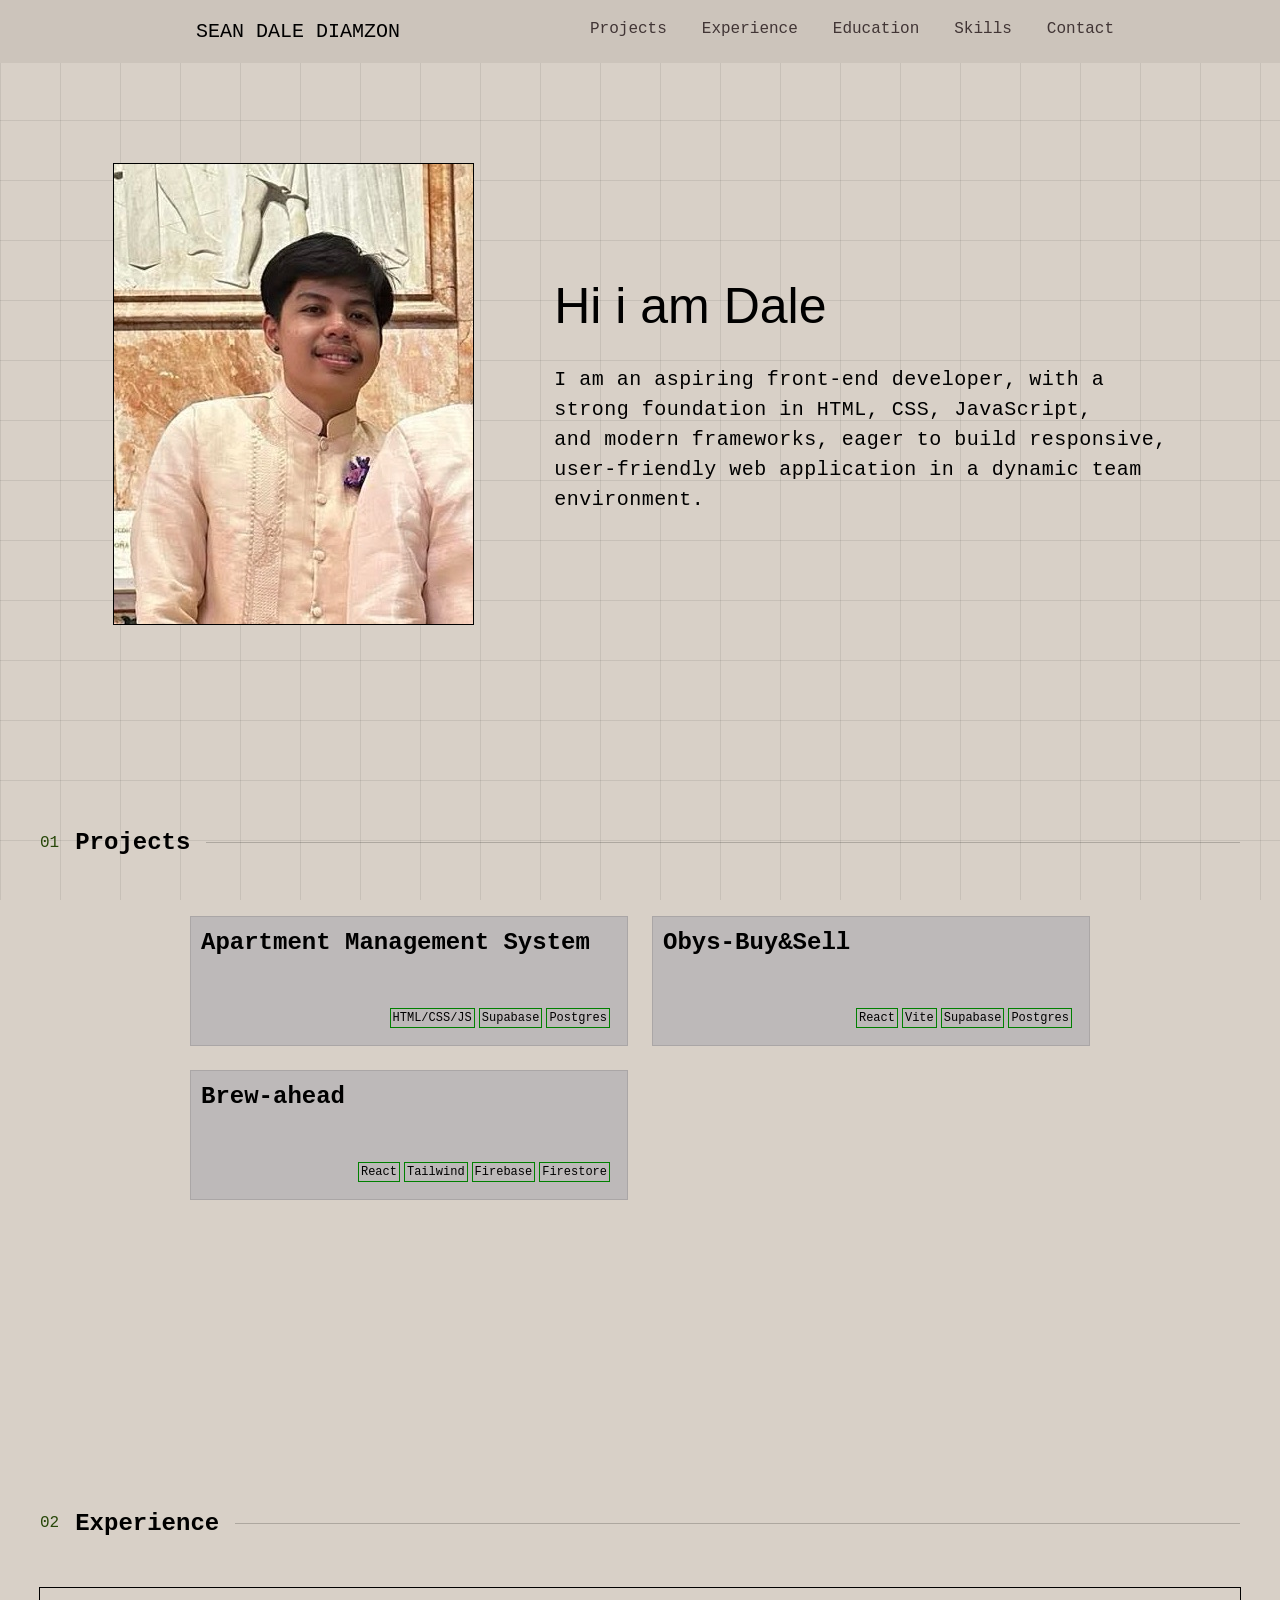
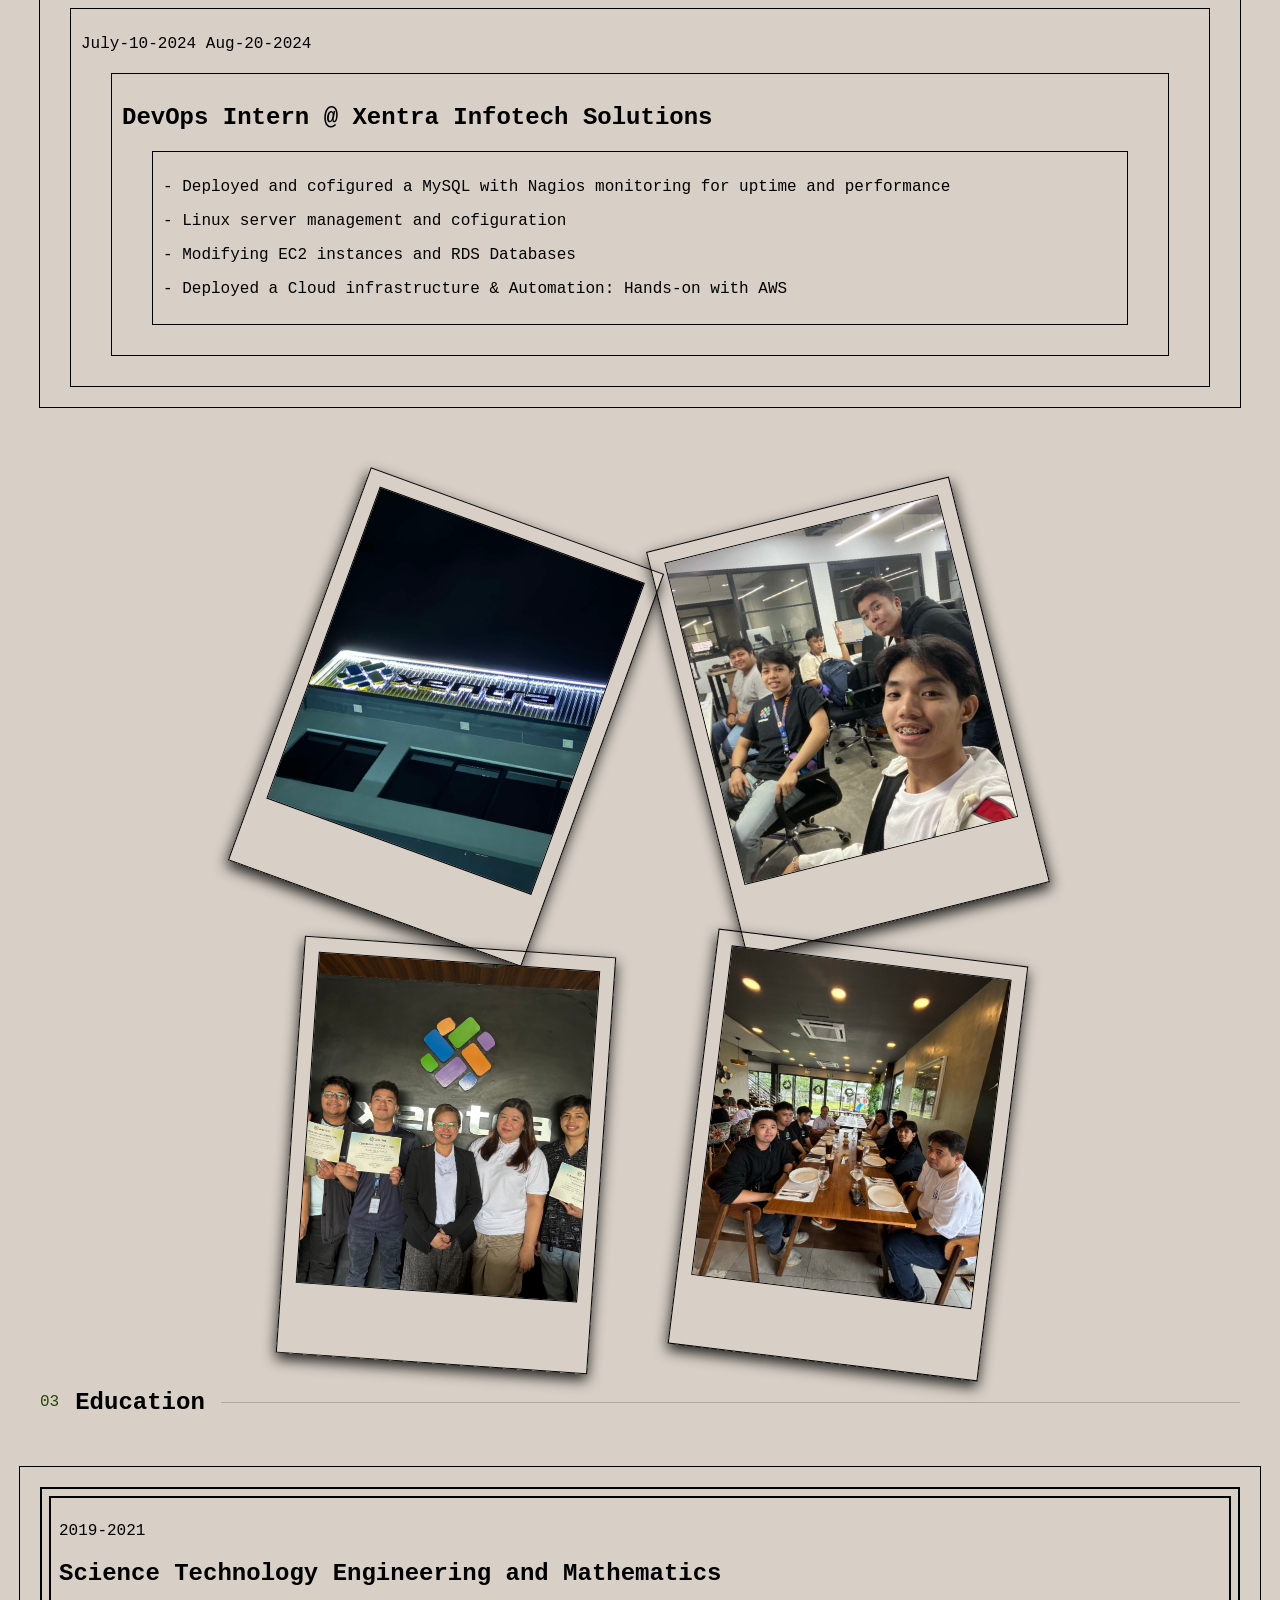
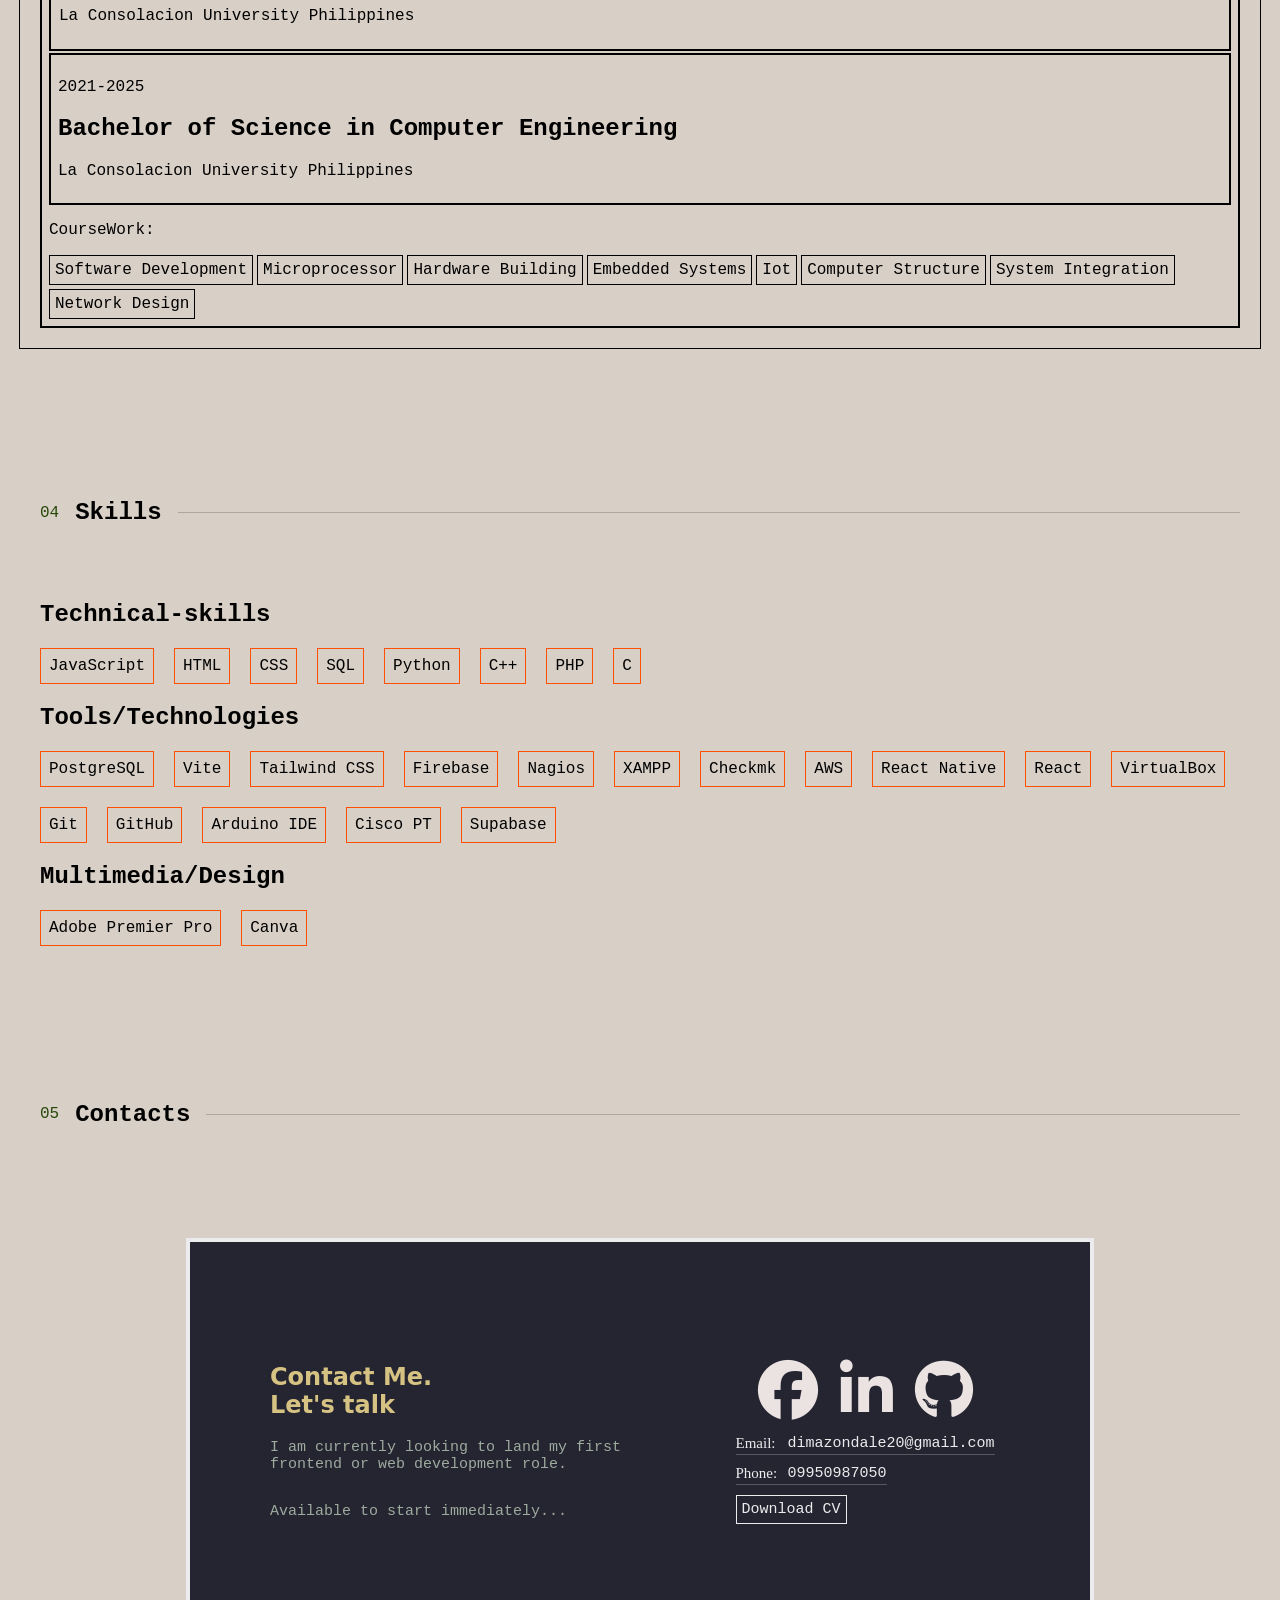
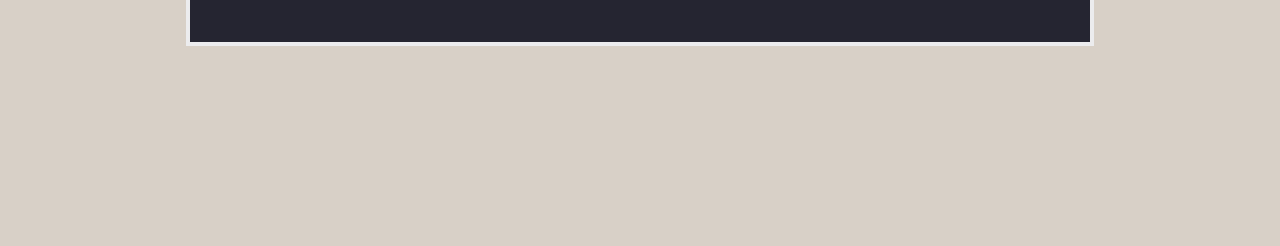
==== index.html @ c347a61f "my portfolio" ====
<!doctype html>
<html lang="en">
  <head>
    <meta charset="UTF-8" />
    <meta name="viewport" content="width=device-width, initial-scale=1.0" />
    <link rel="stylesheet" href="style.css" />
    <link
      rel="stylesheet"
      href="https://cdnjs.cloudflare.com/ajax/libs/font-awesome/6.5.2/css/all.min.css"
    />
    <link rel="preconnect" href="https://fonts.googleapis.com" />
    <link rel="preconnect" href="https://fonts.gstatic.com" crossorigin />
    <link
      href="https://fonts.googleapis.com/css2?family=Poppins:wght@700&display=swap"
      rel="stylesheet"
    />

    <title>My Portfolio website september 10</title>
  </head>
  <body>
    <div class="nav">
      <div class="name">
        <span>SEAN DALE DIAMZON</span>
      </div>
      
      <button class="menu-toggle" aria-label="Open menu">
        <i class="fa-solid fa-bars"></i>
      </button>

      

      <nav class="nav-buttons">
        <a href="#projects">Projects</a>
        <a href="#experience">Experience</a>
        <a href="#education">Education</a>
        <a href="#skills">Skills</a>

        <a href="#contacts">Contact</a>
      </nav>
    </div>
    <div class="first-part" id="home">
      <div class="img-container">
        <img src="pics/9137c40b-a290-4545-95f8-0a2f68ebf6c4.jpg" alt="dale" />
      </div>
      <div class="introduction">
        <span class="dale">Hi i am Dale</span>
        <span class="intro">
          I am an aspiring front-end developer, with a <br />
          strong foundation in HTML, CSS, JavaScript,<br />
          and modern frameworks, eager to build responsive,<br />
          user-friendly web application in a dynamic team
          <br />environment.</span
        >
      </div>
    </div>

    <!-- PROJECTS    -->

    <div class="section-heading">
      <span class="section-number">01</span>
      <h2 class="section-h2">Projects</h2>
      <span class="section-line"></span>
    </div>

    <div class="projects-container" id="projects">
      <div class="projects-content">
        <h2>Apartment Management System</h2>

        <p></p>

        <div class="tech-stack">
          <span>HTML/CSS/JS</span>
          <span>Supabase</span>
          <span>Postgres</span>
        </div>
      </div>

      <div class="projects-content">
        <h2>Obys-Buy&Sell</h2>

        <p></p>

        <div class="tech-stack">
          <span>React</span>
          <span>Vite</span>
          <span>Supabase</span>
          <span>Postgres</span>
        </div>
      </div>

      <!------------------------ PROJECTS ----------------------->

      <div class="projects-content">
        <h2>Brew-ahead</h2>

        <p></p>

        <div class="tech-stack">
          <span>React</span>
<span>Tailwind</span>
          <span>Firebase</span>
          <span>Firestore</span>
        </div>
      </div>

      </div>
    </div>
    <!------------------------ EXPERIENCE ----------------------->
    <div class="section-heading">
      <span class="section-number">02</span>
      <h2 class="section-h2">Experience</h2>
      <span class="section-line"></span>
    </div>
    <div class="experience-container">
      <div class="experience-description-container">
        <div class="experience-description">
          <p>July-10-2024 Aug-20-2024</p>
          <div class="experience-description2">
            <h2>DevOps Intern @ Xentra Infotech Solutions</h2>
            <div class="experience-description3">
              <p id="experience">
                - Deployed and cofigured a MySQL with Nagios monitoring for
                uptime and performance
              </p>
              <p>- Linux server management and cofiguration</p>
              <p>- Modifying EC2 instances and RDS Databases</p>
              <p>
                - Deployed a Cloud infrastructure & Automation: Hands-on with
                AWS
              </p>
            </div>
          </div>
        </div>
      </div>

      <div class="experience-images">
        <div class="single-image-container">
          <img
            src="pics/450007402_282020991641609_864418048086981695_n.jpg"
            alt=""
          />
          <p></p>
        </div>
        <div class="single-image-container">
          <img
            src="pics/450831287_2495205914009822_3581706536558574670_n.jpg"
            alt=""
          />
        </div>
        <div class="single-image-container">
          <img src="pics/ImportedPhoto.746434592.231776 (1).jpeg" alt="" />
        </div>
        <div class="single-image-container">
          <img src="pics/OCPhoto.748337205.834785.jpeg" alt="" />
        </div>
      </div>
    </div>
    <!------------------------ EDUCATION ----------------------->
    <div class="section-heading">
      <span class="section-number">03</span>
      <h2 class="section-h2">Education</h2>
      <span class="section-line"></span>
    </div>
    <div class="education-container" id="education">
      <div class="education-contents">
        <div class="education-heading">
          <div class="shs-container">
            <p>2019-2021</p>
            <h2>Science Technology Engineering and Mathematics</h2>
            <p>La Consolacion University Philippines</p>
          </div>
          <div class="education-heading">
            <p>2021-2025</p>
            <h2>Bachelor of Science in Computer Engineering</h2>
            <p>La Consolacion University Philippines</p>
          </div>
          <p>CourseWork:</p>
          <div class="education-block-container">
            <span class="education-block">Software Development</span>
            <span class="education-block">Microprocessor</span>
            <span class="education-block">Hardware Building</span>
            <span class="education-block">Embedded Systems</span>
            <span class="education-block">Iot</span>
            <span class="education-block">Computer Structure</span>
            <span class="education-block">System Integration</span>
            <span class="education-block">Network Design</span>
          </div>
        </div>
      </div>
    </div>

    <!------------------------ SKILLS ----------------------->
    <div class="section-heading">
      <span class="section-number">04</span>
      <h2 class="section-h2">Skills</h2>
      <span class="section-line"></span>
    </div>
    <div class="skills-container" id="skills">
      <div class="technical-skills">
        <h2>Technical-skills</h2>
        <div class="technical-container">
          <span class="skills-block">JavaScript</span>
          <span class="skills-block">HTML</span>
          <span class="skills-block">CSS</span>
          <span class="skills-block">SQL</span>
          <span class="skills-block">Python</span>
          <span class="skills-block">C++</span>
          <span class="skills-block">PHP</span>
          <span class="skills-block">C</span>
        </div>
      </div>
      <div class="Tools/Technologies">
        <h2>Tools/Technologies</h2>
        <div class="tools-container">
          <span class="skills-block">PostgreSQL</span>
          <span class="skills-block">Vite</span>
          <span class="skills-block">Tailwind CSS</span>
          <span class="skills-block">Firebase</span>
          <span class="skills-block">Nagios</span>
          <span class="skills-block">XAMPP</span>
          <span class="skills-block">Checkmk</span>
          <span class="skills-block">AWS</span>
          <span class="skills-block">React Native</span>
          <span class="skills-block">React</span>
          <span class="skills-block">VirtualBox</span>
          <span class="skills-block">Git</span>
          <span class="skills-block">GitHub</span>
          <span class="skills-block">Arduino IDE</span>
          <span class="skills-block">Cisco PT</span>
          <span class="skills-block">Supabase</span>
        </div>
      </div>
      <div class="Multimedia/Design">
        <h2>Multimedia/Design</h2>
        <div class="multimedia-container">
          <span class="skills-block">Adobe Premier Pro</span>
          <span class="skills-block">Canva</span>
        </div>
      </div>
    </div>

    <!------------------------ CONTACTS ----------------------->
    <div class="section-heading">
      <span class="section-number">05</span>
      <h2 class="section-h2">Contacts</h2>
      <span class="section-line"></span>
    </div>
    <div class="contact-container" id="contacts">
      <div class="contact-heading">
        <h2>
          Contact Me. <br />
          Let's talk
        </h2>
        <p>
          I am currently looking to land my first<br />
          frontend or web development role.
        </p>
        <p>Available to start immediately...</p>
      </div>

      <div class="contact-socials">
        <div class="icons">
          <a href="https://www.facebook.com/seandale20/">
            <i class="fa-brands fa-facebook"> </i
          ></a>
          <a href="https://www.linkedin.com/in/sean-dale-diamzon-990a6a379"
            ><i class="fa-brands fa-linkedin-in"></i
          ></a>
          <a href="https://github.com/sean-dale20"
            ><i class="fa-brands fa-github"></i
          ></a>
        </div>
        <div class="info">
          <p><span class="label">Email:</span> dimazondale20@gmail.com</p>
          <p><span class="label">Phone:</span> 09950987050</p>

          <a href="" download class="cv-link">Download CV</a>
        </div>
      </div>
    </div>
  </body>
  <script src="index.js"></script>
</html>
---- style.css ----
body{
    margin: 0;
    background-color: rgb(216, 208, 199);
    background-attachment: fixed;

    background-image: 
    repeating-linear-gradient(
    to right, 
    rgba(0,0,0,0.08) 0px, 
    rgba(0,0,0, 0.08) 1px,
    transparent 1px,
    transparent 60px
    ),
     
    repeating-linear-gradient(
    to bottom, 
    rgba(0,0,0,0.08) 0px, 
    rgba(0,0,0, 0.08) 1px,
    transparent 1px,
    transparent 60px
    )
}

.section-heading{
    display: flex;
    align-items: center;
    max-width: 1200px;
    gap: 16px;
    margin: 25px auto;
    margin-bottom: 50px;
}
.section-number{
    font-family: 'Courier New', Courier, monospace;
    color: #264708;
}
.section-h2{
    font-size: 24px;
    font-weight: 700;
    margin: 0;
    font-family:'Courier New', Courier, monospace;
    
}
.section-line{
    flex-grow: 2;
    height: 1px;
    background-color: rgba(0, 0, 0, 0.2);
}

/*-----------------------------Nav and name------------------------*/
.nav{
    display: flex;

    justify-content: center;
  
    
    background-color:rgb(204, 196, 187);
    padding: 20px 40px;
   
    gap: 10px;
   font-family: 'Courier New', Courier, monospace;
  
    
}
.name{
    
    display: flex;
   margin: 0 30px;
  flex-wrap: nowrap;
  white-space: nowrap;
    
    font-weight: 500;
    font-size: 20px;
   
    font-family:'Gill Sans', 'Gill Sans MT', Calibri, 'Trebuchet MS', sans-serif 'Franklin Gothic Medium', 'Arial Narrow', Arial, sans-serif;
    
    
}
.name span{
    
    font-weight: 500;
    
}

.nav-buttons {
    display: flex;
   
    gap: 35px;
    color: rgb(104, 67, 67);
    margin-left: 150px;
    cursor: pointer;
  
   
    
}
.nav-buttons a{
    display: flex;
   text-decoration: none;
   color: #413535;
    cursor: pointer;
  
   
    
}

    
.nav-buttons a:hover{
   color: #ffffff;
    
}











/*-----------------------------first part------------------------*/

.introduction{
    font-family: 'Gill Sans', 'Gill Sans MT', Calibri, 'Trebuchet MS', sans-serif;
}
.first-part{
    display: flex;
    align-items: center;
    justify-content: center;
    margin-top: 100px;
    margin-bottom: 200px;
  
   
    
}


.img-container img{
    border: solid 1px black;
   
     object-fit: cover;
     margin-left: 0px;
   
    
    
}
.img-container img:hover{
    transform: scale(1.02);
     transition: 0.5s ease;
    
    
}
/*-introduction-*/
.introduction{
    margin-left:80px ;
    display: flex;
    flex-direction: column;
}

.introduction .dale{
    align-self: flex-start ;
    font-size: 50px;
    font-weight: 1;
    width: fit-content;
    font-family:'Trebuchet MS', 'Lucida Sans Unicode', 'Lucida Grande', 'Lucida Sans', Arial, sans-serif ;
     
}
.introduction .intro{
    font-size: 20px;
    margin-top: 30px ;
    font-family:monospace ;
    letter-spacing: 0.5px;
    font-weight: 500;
    

    line-height: 1.5;
    
}

/*-----------------------------PROJECTS------------------------*/
.experience-description-container{
    border: 1px solid;
    max-width: 1200px;
    margin: 20px auto;
    margin-bottom: 100px;
    font-family: 'Courier New', Courier, monospace;
}
.experience-description{
    border: 1px solid;
    padding: 10px;
    margin: 20px 30px;

}
.experience-description2{
     border: 1px solid;
    padding: 10px;
    margin: 20px 30px;

}
.experience-description3{
     border: 1px solid;
    padding: 10px;
    margin: 20px 30px;

}




.experience-images{
    display: grid;
    grid-template-columns: repeat(2, 400px);
    max-width: 700px;
    margin: 20px auto;
    column-gap: 2px;
    row-gap: 20px;
    
}

.experience-images img{

    height: 330px;
    width: 280px;
    object-fit: cover;
    display: block;
    

    
    border: 1px solid black;
}
.single-image-container{
    display: flex;
    align-items: center;
   
    justify-content: center;

    box-shadow: 0 6px 14px rgba(0,0,0, .85);
    width: fit-content;
    padding: 14px 14px  70px 14px;
    border: 1px solid black;
    

}
.single-image-container:nth-child(1){
    transform: rotate(20deg);
    transition: 0.5s ease;
}
.single-image-container:nth-child(2){
    transform: rotate(-14deg);
    transition: 0.5s ease;
}
.single-image-container:nth-child(3){
    transform: rotate(4deg);
    transition: 0.5s ease;
}
.single-image-container:nth-child(4){
    transform: rotate(7deg);
    transition: 0.5s ease;
}

.single-image-container:hover{
    transform: rotate(0);
    transition: 0.5s ease;
}




























/*-----------------------------PROJECTS------------------------*/
.projects-container{
    display: grid;
    grid-template-columns: repeat(2, 1fr);
    padding: 10px;
    
   
    
     gap: 24px ;
     max-width: 900px;
      margin: 0px auto; 
      margin-bottom: 300px;
}
.projects-content{
    background-color: #ffffff;
    border: 1px solid rgba(0,0,0, 0.1);
    display: flex;

    flex-direction: column;
    transition: 0.5s ease;
     background-color: rgb(189, 185, 185);

     padding: 10px;
}
.projects-content:hover{
    transform: scale(1.02);
    border-color: black;
}

.projects-content h2{
    margin-top: 2px;
    font-family: 'Courier New', Courier, monospace;
}
.tech-stack{
    display: flex;
    align-self: flex-end;
    margin-right: 7px;
    margin-bottom: 7px;
     gap: 4px;

    
   
    
}
.tech-stack span{
    border: 1px solid green;
    padding: 2px;
    font-size: 12px;
    font-family: 'Courier New', Courier, monospace;
   
    
}
.tech-stack span:hover{
   background-color: orange;
}



/*-----------------------------EDUCATION------------------------*/




.education-container{
    display: flex;
    border: 1px solid black;

  
    align-items: center;
    max-width: 1200px;
    margin: 25px auto;
    padding: 20px;
    margin-bottom: 150px;
    
    
}
.education-heading{
    font-family: 'Courier New', Courier, monospace;
    border: 2px solid  black;
    padding: 7px;
}
.education-block-container{
    display: flex;
    flex-direction: row;
    gap: 4px;
    flex-wrap: wrap;
    
}
.education-block{
    display: flex;
    border: 1px solid;
    padding: 5px;
    flex-wrap: wrap;
  
    width: fit-content;
}
.education-contents{
    display: flex;
    flex-direction: column;
    gap: 14px;
}
.shs-container{
    border: 2px solid black;
    margin-bottom: 2px;
    padding: 8px;
}


/*-----------------------------Skills------------------------*/

.skills-container{
    display: flex;
    flex-direction: column;
    justify-content: center;
   max-width: 1200px;
    margin: 25px auto;
    padding: 5px;
    margin-bottom: 150px;
    
     
}
.skills-block{
    font-family: 'Courier New', Courier, monospace;
    border: 1px solid rgb(255, 81, 0);
    height: fit-content;
    width: fit-content;
    padding: 8px;
    font-weight: 500;
    transition: 0.3s ease;

   
   
}
.skills-block:hover{
   background-color: #665d5d ;
   cursor:default;
   transform: translatey(-5px);
}
.technical-container{
    display: flex;
    flex-direction: row;
    gap: 20px;
    

   

}
.tools-container{
     display: flex;
    flex-direction: row;
    flex-wrap: wrap;
    gap: 20px;


}
.multimedia-container{
    display: flex;
    flex-direction: row;
    gap: 20px;

}
.skills-container h2{
    font-family: 'Courier New', Courier, monospace;
    font-weight: 600;
    
   
}



/*-----------------------------Contact------------------------*/


.contact-container{
    position: relative;
    display: flex;
    
   align-items: center;
    border: solid 4px rgb(236, 236, 238); ;


    background-color: rgb(37, 37, 49);
    height: 400px;
    width: 900px;
    margin: 110px auto;
    margin-bottom: 200px;
    transition: 2.8 ease;
    
}
.contact-container:hover{
   border: solid 4px rgb(231, 130, 22);
   
}
.contact-heading{
   
    font-family: system-ui, -apple-system, BlinkMacSystemFont, 'Segoe UI', Roboto, Oxygen, Ubuntu, Cantarell, 'Open Sans', 'Helvetica Neue', sans-serif;
    display: flex;
    flex-direction: column;
    justify-content: center;

}
.contact-heading h2{
    font-family:system-ui, -apple-system, BlinkMacSystemFont, 'Segoe UI', Roboto, Oxygen, Ubuntu, Cantarell, 'Open Sans', 'Helvetica Neue', sans-serif;
   margin: 20px 20px 10px 80px ;
    color: #d6c383;
   

}
.contact-heading p{
    font-family: 'Courier New', Courier, monospace;
     margin: 10px 20px 20px 80px ;
     font-size: 15px;
     font-weight: 200;
      color: #9daa9e;

   

}

.contact-socials i{
    font-size: 60px;
    cursor: pointer;
    transition: transform 0.2s ease;
    color: #ebe2e2;
    
}
.contact-socials i:hover{
   color: #6d5c5c;
    cursor: pointer;
    transform: translateY(-10px)
    
}

.contact-socials a {
    color: inherit;
    text-decoration: none;
}
.info{
    display: flex;
    flex-direction: column;
    flex-basis: 100%;

    align-items: flex-start;
   gap: 10px;
   
    font-family:'Courier New', Courier, monospace;
    font-size: 15px;
    color: rgb(236, 236, 238);
    padding-left: 30px;

}
.icons{
    display: flex;
    justify-content: center;
    gap: 22px;
}
.contact-socials{
   display: flex;
   flex-wrap: wrap;
  justify-content: center;
  align-content: flex-start;
  align-items: flex-start;
  gap: 15px;

  max-width: 320px;
  margin-left: auto;
  margin-right: auto;
  
}
.info .label{
    display: inline-block;
    min-width: 45px;
    font-family: 'Times New Roman', Times, serif;
}
.info p{
    margin: 0;
    display: flex;
    gap: 7px;
    border-bottom: 1px solid rgba(236,236,238,0.25);
    padding-bottom: 2px;
}

.cv-link{
   color: wheat;
   text-decoration: underline;
   font-family: 'Courier New', Courier, monospace;
   border: 1px solid;
   padding: 5px;
}
.cv-link:hover{
    background-color: rgb(201, 172, 142);
    color: black;
}
.menu-toggle{
    display: none;
}

@media (max-width: 768px) { 

.nav{
    flex-direction: column;
    align-items: center;
    padding: 15px 10px;
}
.name{
    margin: 0 0 10px 0;
    font-size: 18px;
}
.nav-buttons{
    margin-left: 0;
    gap: 15px;
    flex-wrap: wrap;
    justify-content: center;
}

/*       */


.first-part{
    flex-direction: column;
    margin-top: 40px;
    margin-bottom: 100px;
    padding: 0 20px;
}

.img-container img{
    width: 100%;
    max-width: 280px;
}
.introduction{
    margin-left: 0;
    margin-top: 30px;
}
.introduction .intro{
    font-size: 16px;
}
.introduction .intro br{
    display: none;
}
.introduction .dale{
    font-size: 36px;
}
.section-heading{
    padding:  0 20px;
}
.projects-container{

    grid-template-columns: 2fr;
    max-width: 20%;
    padding: 0 20px;
    justify-content: center;
    margin-bottom: 100px;
}
/*---------------------EXPERIENCE---------------------*/
.experience-container{
    padding: 20px;
}
.experience-description-container{
    margin: 20px;
    margin-bottom: 60px;

}
.experience-description,
.experience-description2,
.experience-description3{
    margin: 10px 5px;
}
.experience-images{
  
    grid-template-columns: 1fr;
    justify-items: center;
    row-gap: 40px;
}

.experience-images img{
    width: 220px;
    height: 260px;
}


.education-container{
    padding: 40px;
    border: none;
}

.contact-socials{
    padding: 20px;
}
/*---------------------EXPERIENCE---------------------*/
.skills-container{
    padding: 0 20px;
    margin-bottom: 100px;
    max-width: 100%;
}
.skills-container h2{
    font-size: 20px;                
}
.technical-container,
.tools-container,
.multimedia-container{               
    flex-wrap: wrap;                
    gap: 10px;                      
}
.skills-block{
    padding: 6px;                   
    font-size: 14px;                 
}
/*---------------------EXPERIENCE---------------------*/
.contact-container{
    flex-direction: column;
    height: auto;
    width: auto;

    margin: 60px 20px;
    padding: 30px 20px;

}
.contact-heading h2,
.contact-heading p{
    margin: 10px 0;
}
.contact-heading p br{
    display: none;                   /* hide the <br> so the text wraps naturally */
}
.contact-socials{
    margin-top: 20px;                /* space between the text and the icons */
}
.contact-socials i{
    font-size: 40px;                 /* smaller icons (desktop is 60px) */
}

.info{
    padding-left: 0;                 /* remove the 30px left padding so the email has room */
}
.contact-heading{

}

.menu-toggle{
    display: block;
}
.nav{
    flex-direction: row;             /* name and button side by side on one line */
    flex-wrap: wrap;                 /* lets the links drop to their own line below */
    justify-content: space-between;  /* name on the left, button on the right */
    align-items: center;             /* line them up vertically */
    padding: 15px 20px;


    position: sticky;
    top: 0;
    z-index: 100;
}
.name{
    margin: 0;
    font-size: 18px;
}
.menu-toggle{
    display: block;
    background: none;
    border: none;
    font-size: 24px;
    color: #413535;  
    cursor: pointer;
}
.nav-buttons{
    display: none;                   /* links are hidden until the menu is opened */
    flex-basis: 100%;                /* take up a full line, so the links sit below the name */
    flex-direction: column;          /* one link per line */
    align-items: center;             /* center the links */
    gap: 15px;
    margin-left: 0;                  /* remove the desktop 150px push */
    padding-top: 15px;               /* space between the name row and the links */
}
.nav-buttons.open{
    display: flex;                   /* when the "open" class is added, the links show */
}
}
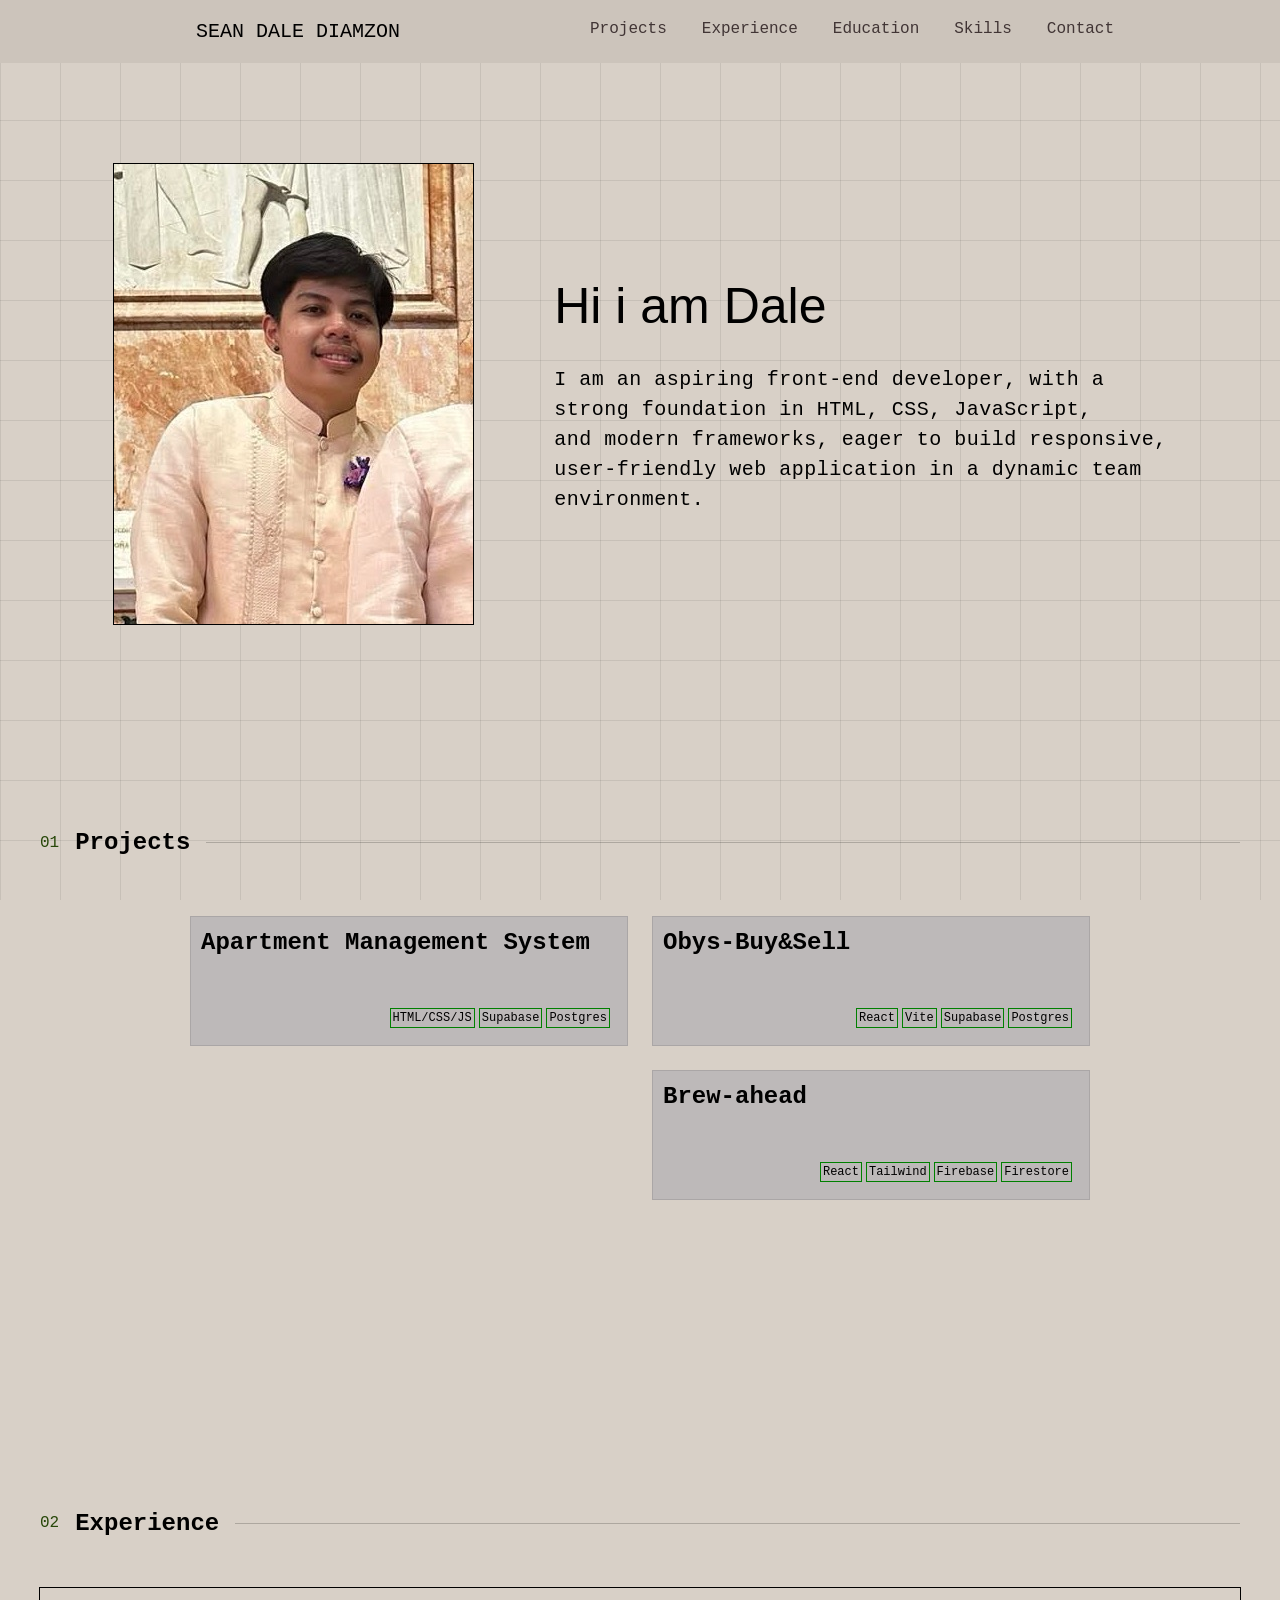
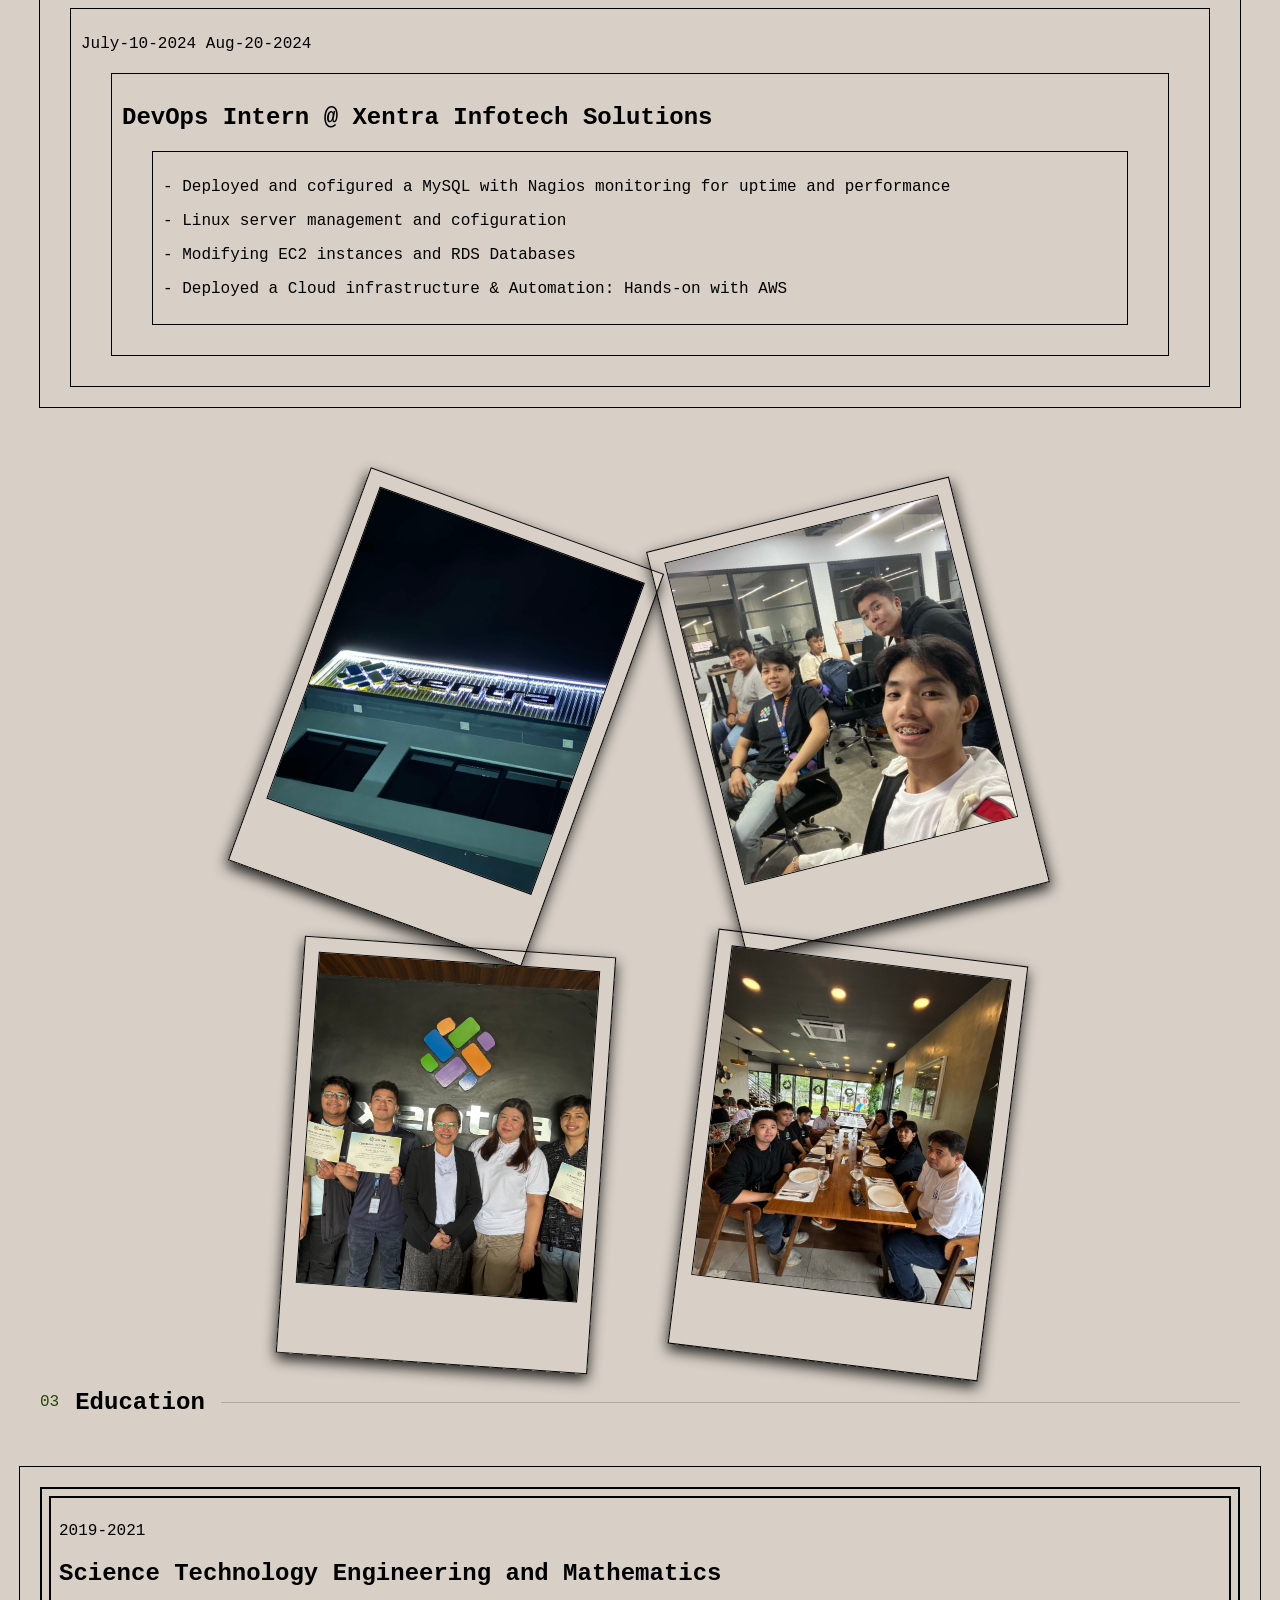
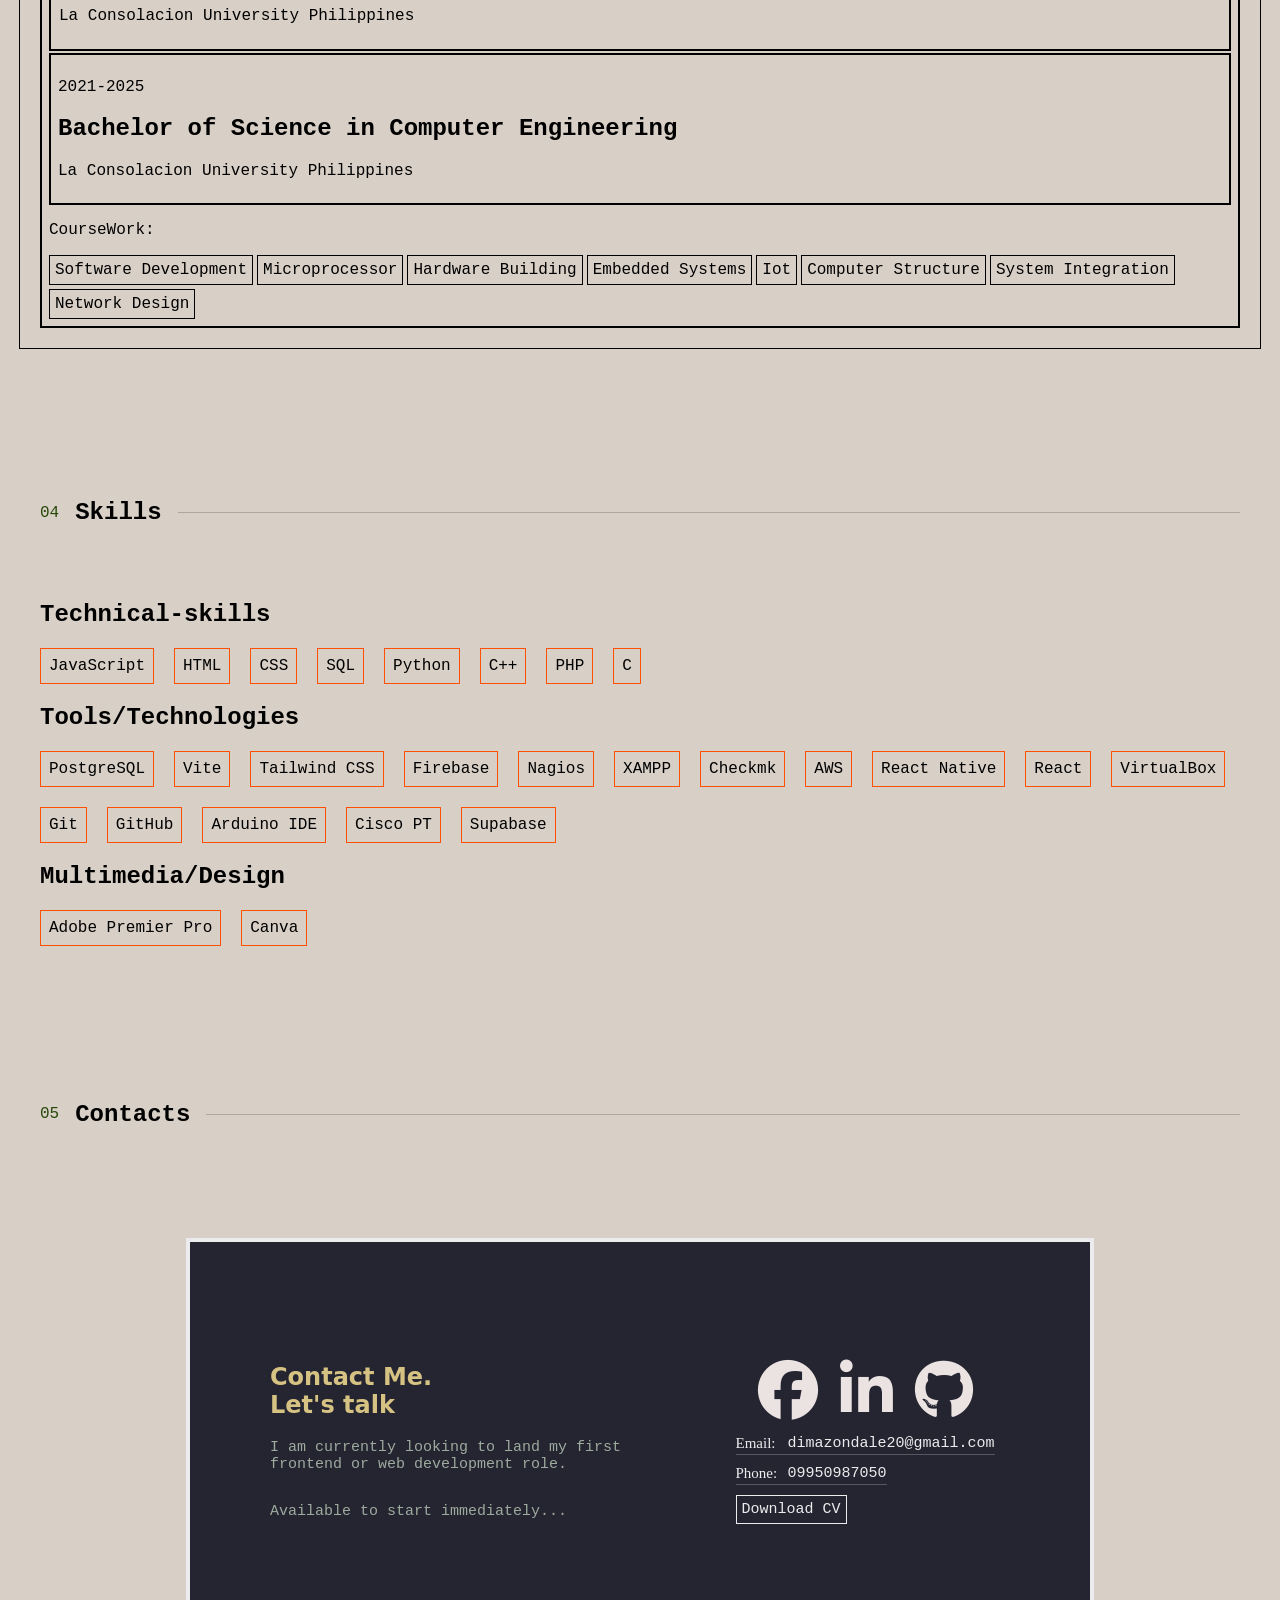
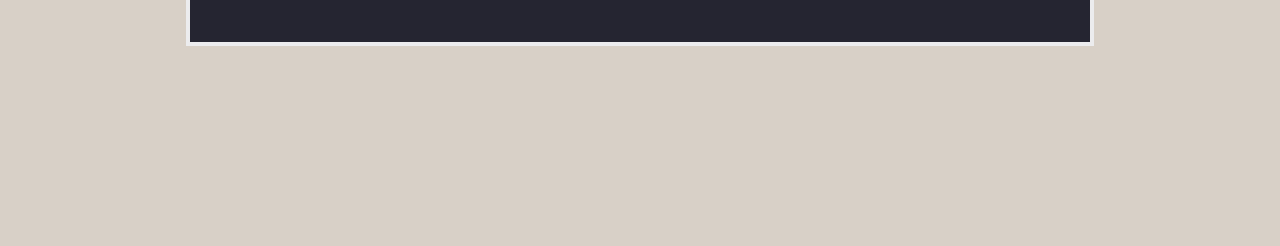
==== commit af2d45ad: "added brewer in the a links" ====
--- a/index.html
+++ b/index.html
@@ -62,7 +62,12 @@
       <span class="section-line"></span>
     </div>
 
+
+
     <div class="projects-container" id="projects">
+
+<!------------------------ PROJECTS ----------------------->
+<a href="https://dale-residences.vercel.app" target="_blank"rel="noopener noreferrer" class="project-link">
       <div class="projects-content">
         <h2>Apartment Management System</h2>
 
@@ -74,8 +79,13 @@
           <span>Postgres</span>
         </div>
       </div>
-
-      <div class="projects-content">
+</a>
+
+<!------------------------ PROJECTS ----------------------->
+  <a href="https://obys-dale.vercel.app" target="_blank"rel="noopener noreferrer" class="project-link">
+      <div class="projects-content"
+     
+      >
         <h2>Obys-Buy&Sell</h2>
 
         <p></p>
@@ -86,10 +96,11 @@
           <span>Supabase</span>
           <span>Postgres</span>
         </div>
-      </div>
-
+
+      </div>
+</a>
       <!------------------------ PROJECTS ----------------------->
-
+ <a href="brew-ahead.vercel.app" target="_blank"rel="noopener noreferrer" class="project-link"></a>
       <div class="projects-content">
         <h2>Brew-ahead</h2>
 
@@ -102,7 +113,7 @@
           <span>Firestore</span>
         </div>
       </div>
-
+</a>
       </div>
     </div>
     <!------------------------ EXPERIENCE ----------------------->
@@ -274,7 +285,7 @@
           <p><span class="label">Email:</span> dimazondale20@gmail.com</p>
           <p><span class="label">Phone:</span> 09950987050</p>
 
-          <a href="" download class="cv-link">Download CV</a>
+          <a href="Sean-Dale-Diamzon-CV.pdf" download class="cv-link">Download CV</a>
         </div>
       </div>
     </div>
--- a/style.css
+++ b/style.css
@@ -586,6 +586,12 @@
 .menu-toggle{
     display: none;
 }
+.project-link,
+.project-link:visited {         
+  text-decoration: none;        
+  color: inherit;                
+  display: block;               
+}
 
 @media (max-width: 768px) { 
 
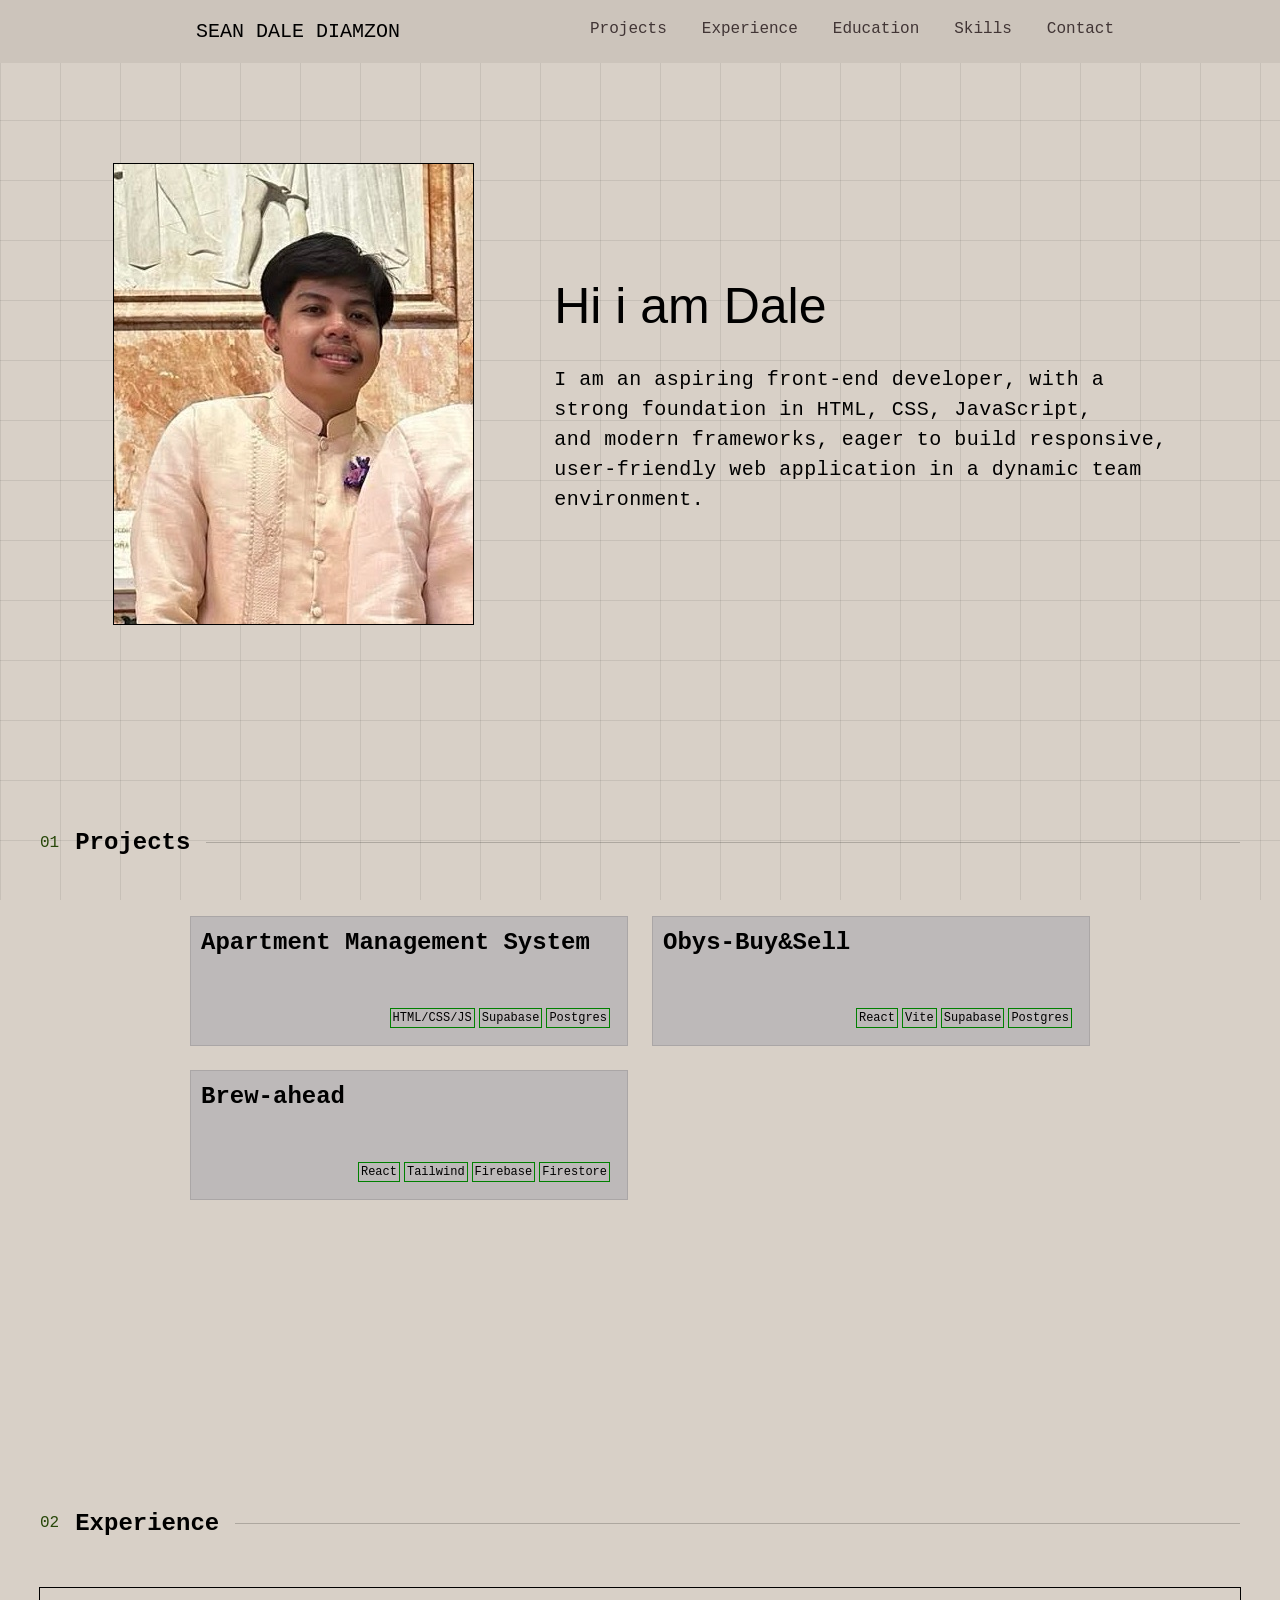
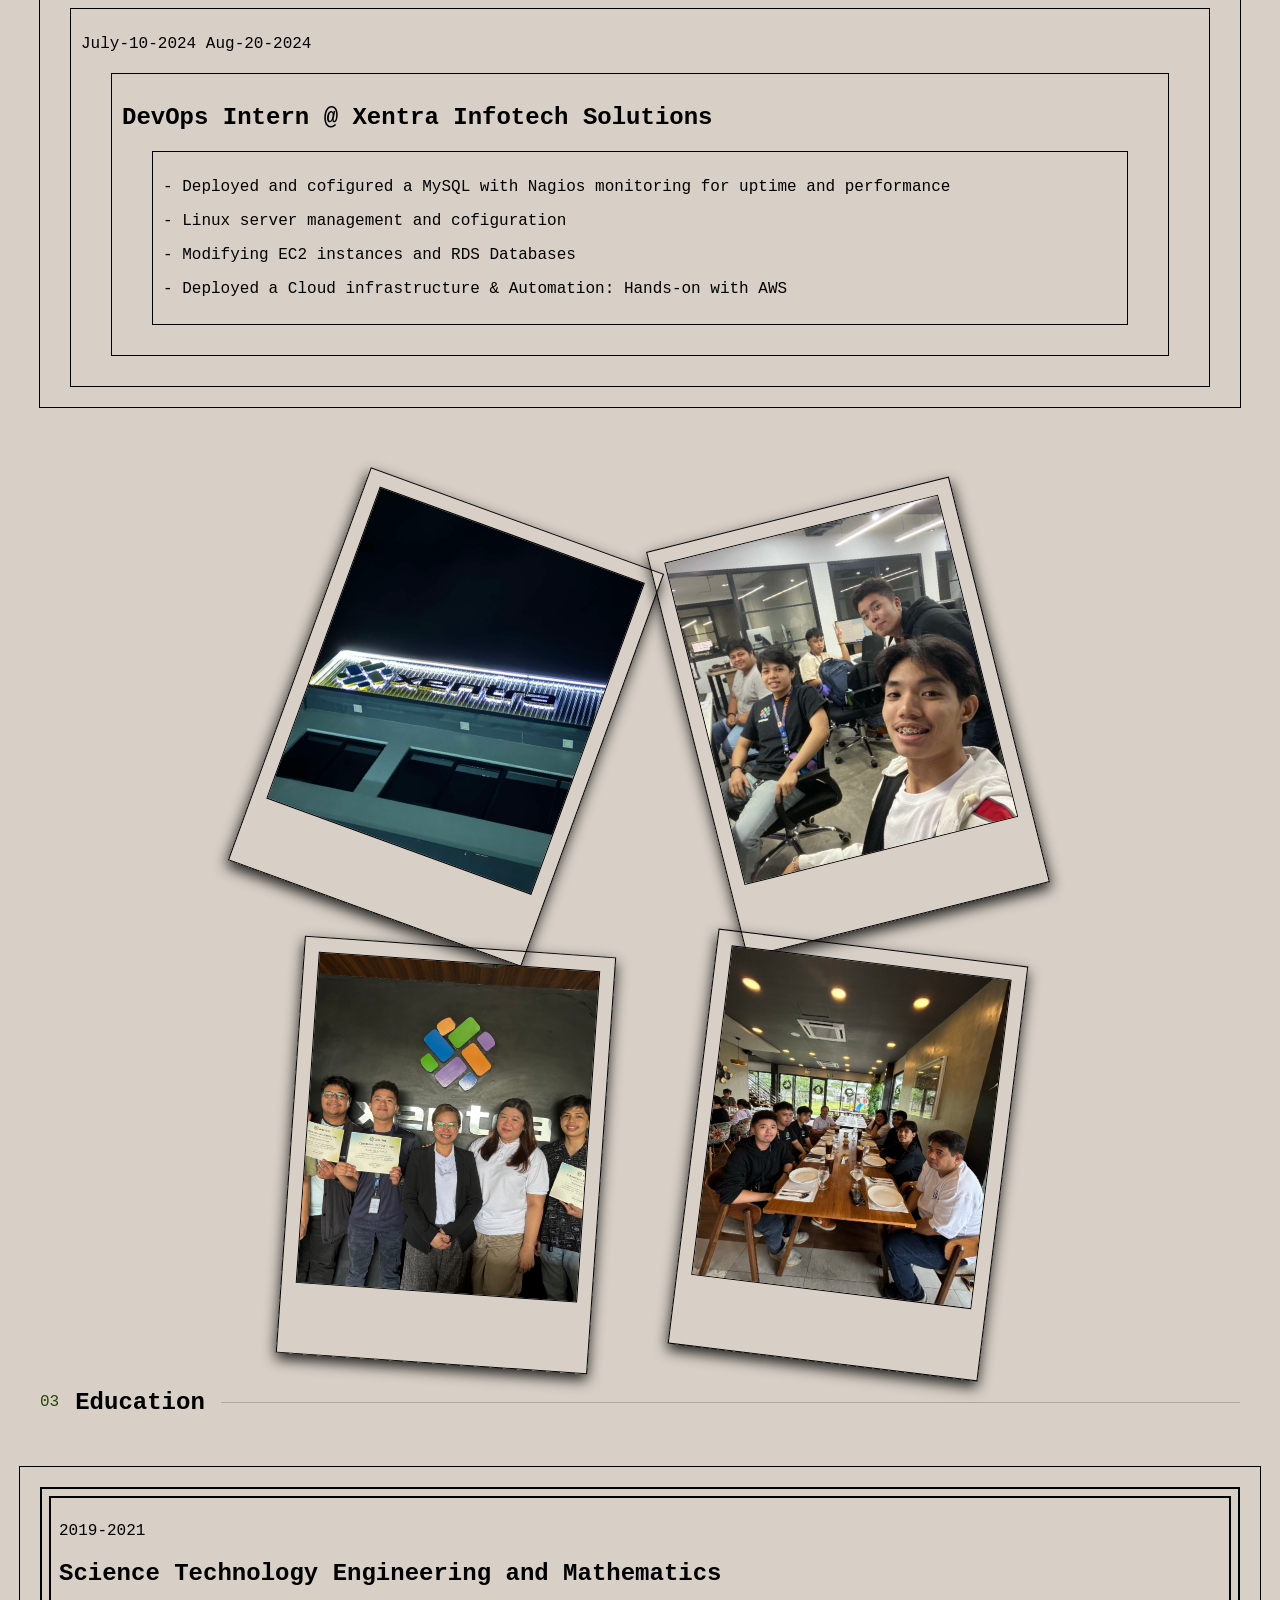
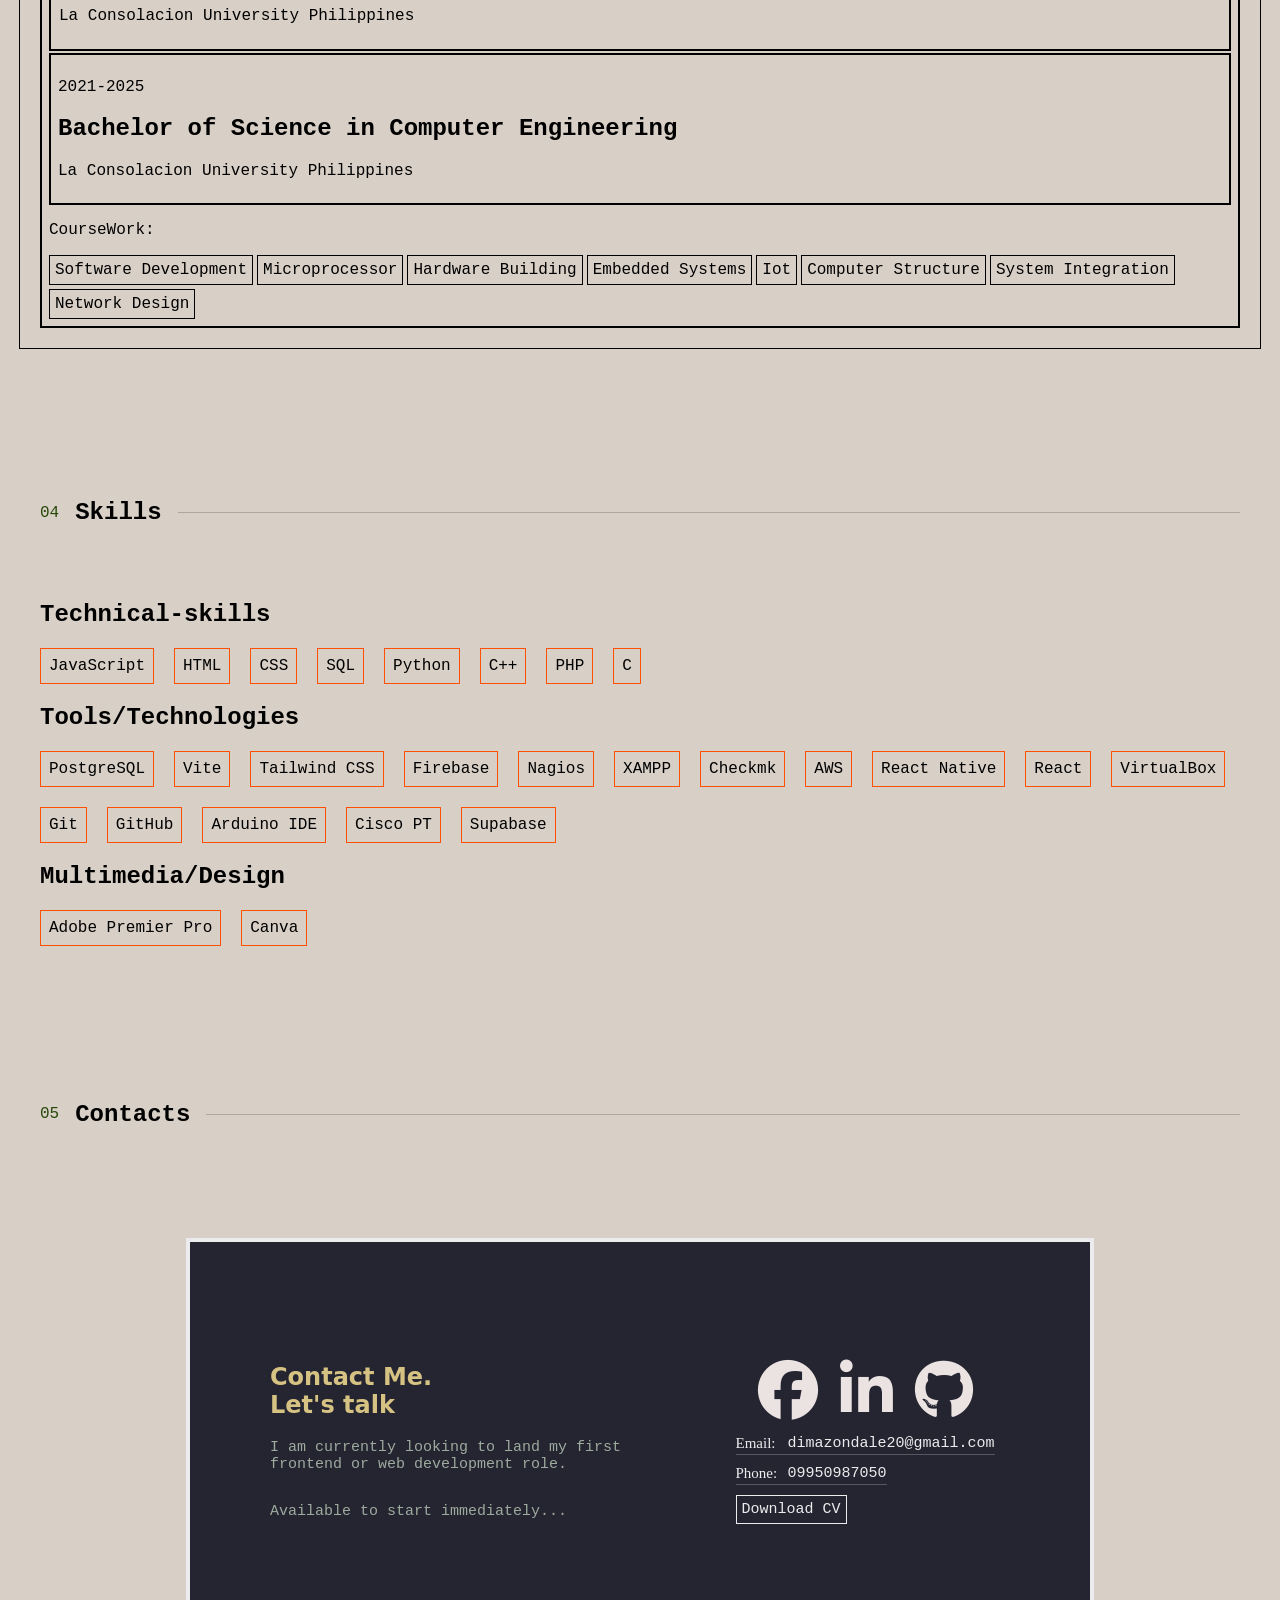
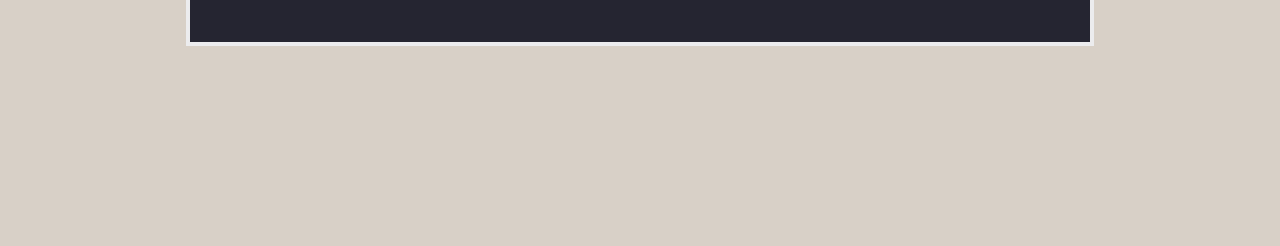
==== commit 9a5dee46: "added http in the brew-ahead link" ====
--- a/index.html
+++ b/index.html
@@ -100,7 +100,7 @@
       </div>
 </a>
       <!------------------------ PROJECTS ----------------------->
- <a href="brew-ahead.vercel.app" target="_blank"rel="noopener noreferrer" class="project-link"></a>
+ <a href="https://brew-ahead.vercel.app" target="_blank"rel="noopener noreferrer" class="project-link">
       <div class="projects-content">
         <h2>Brew-ahead</h2>
 
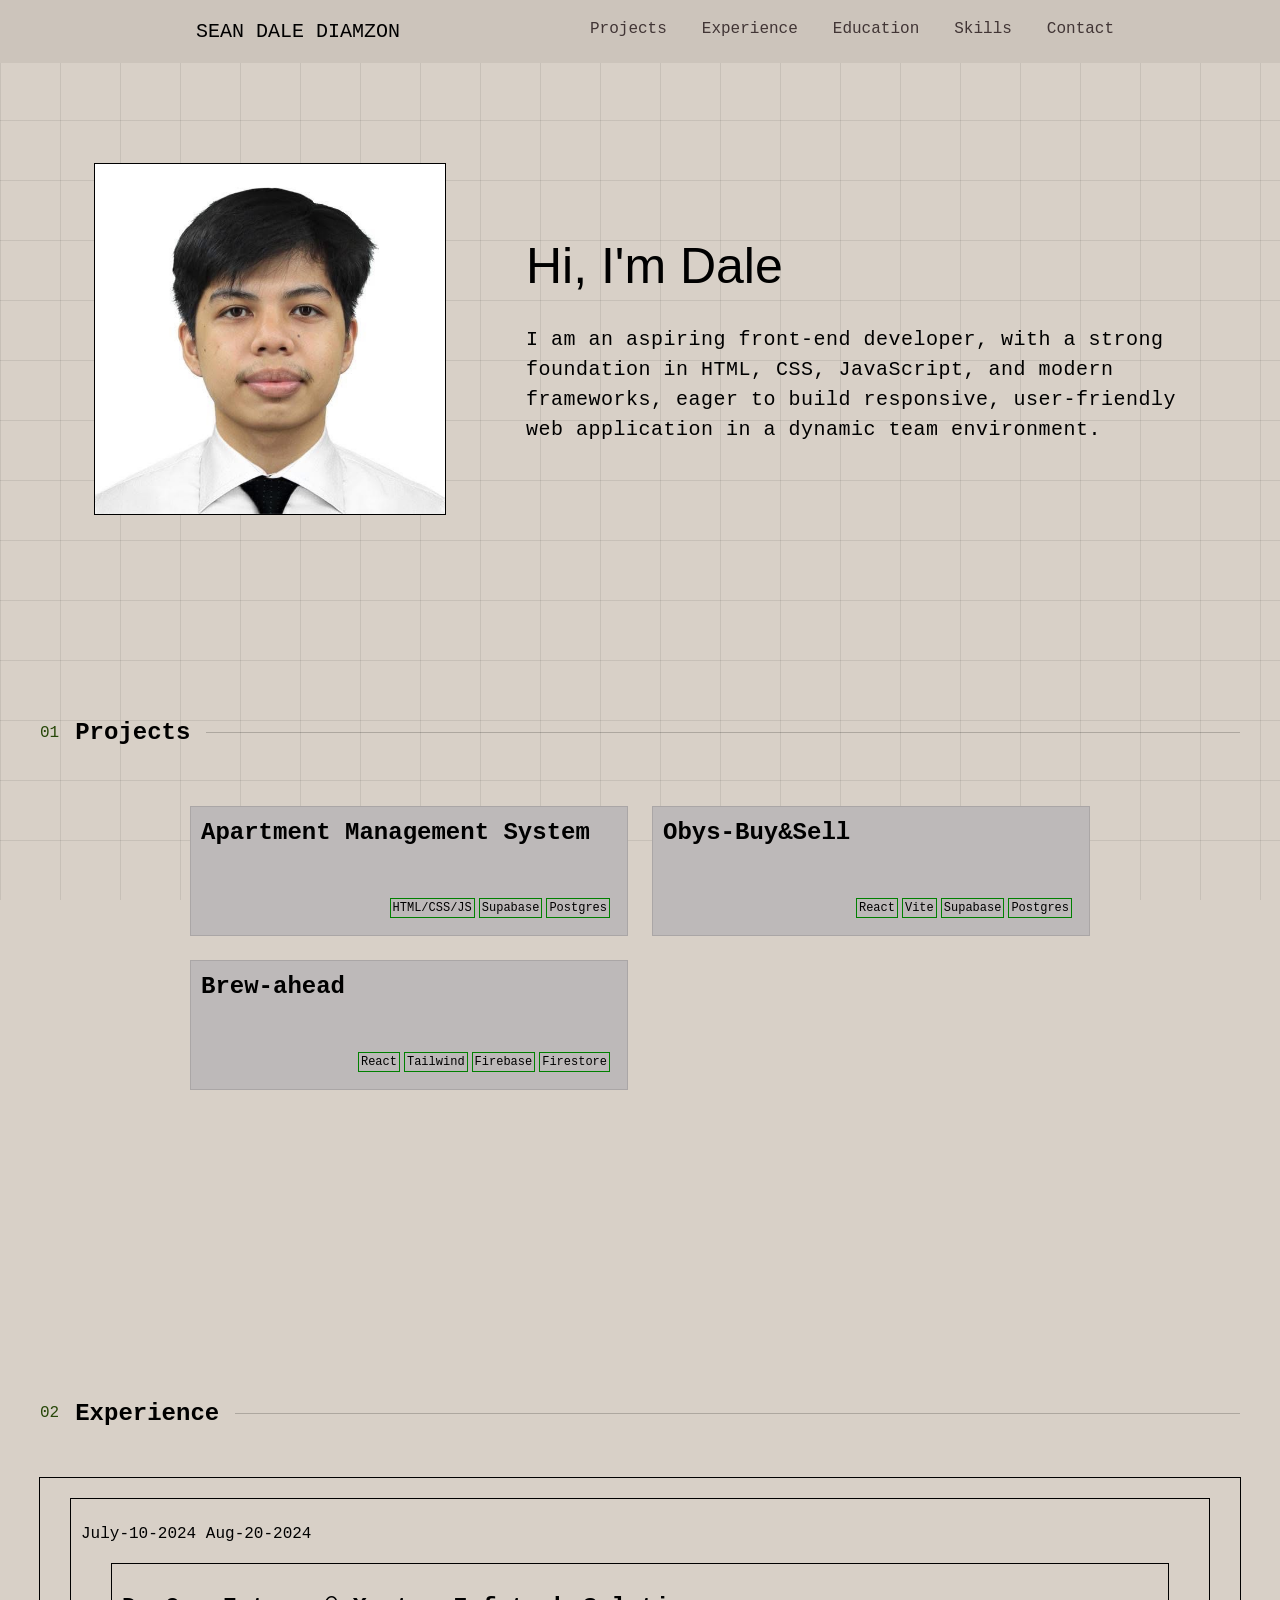
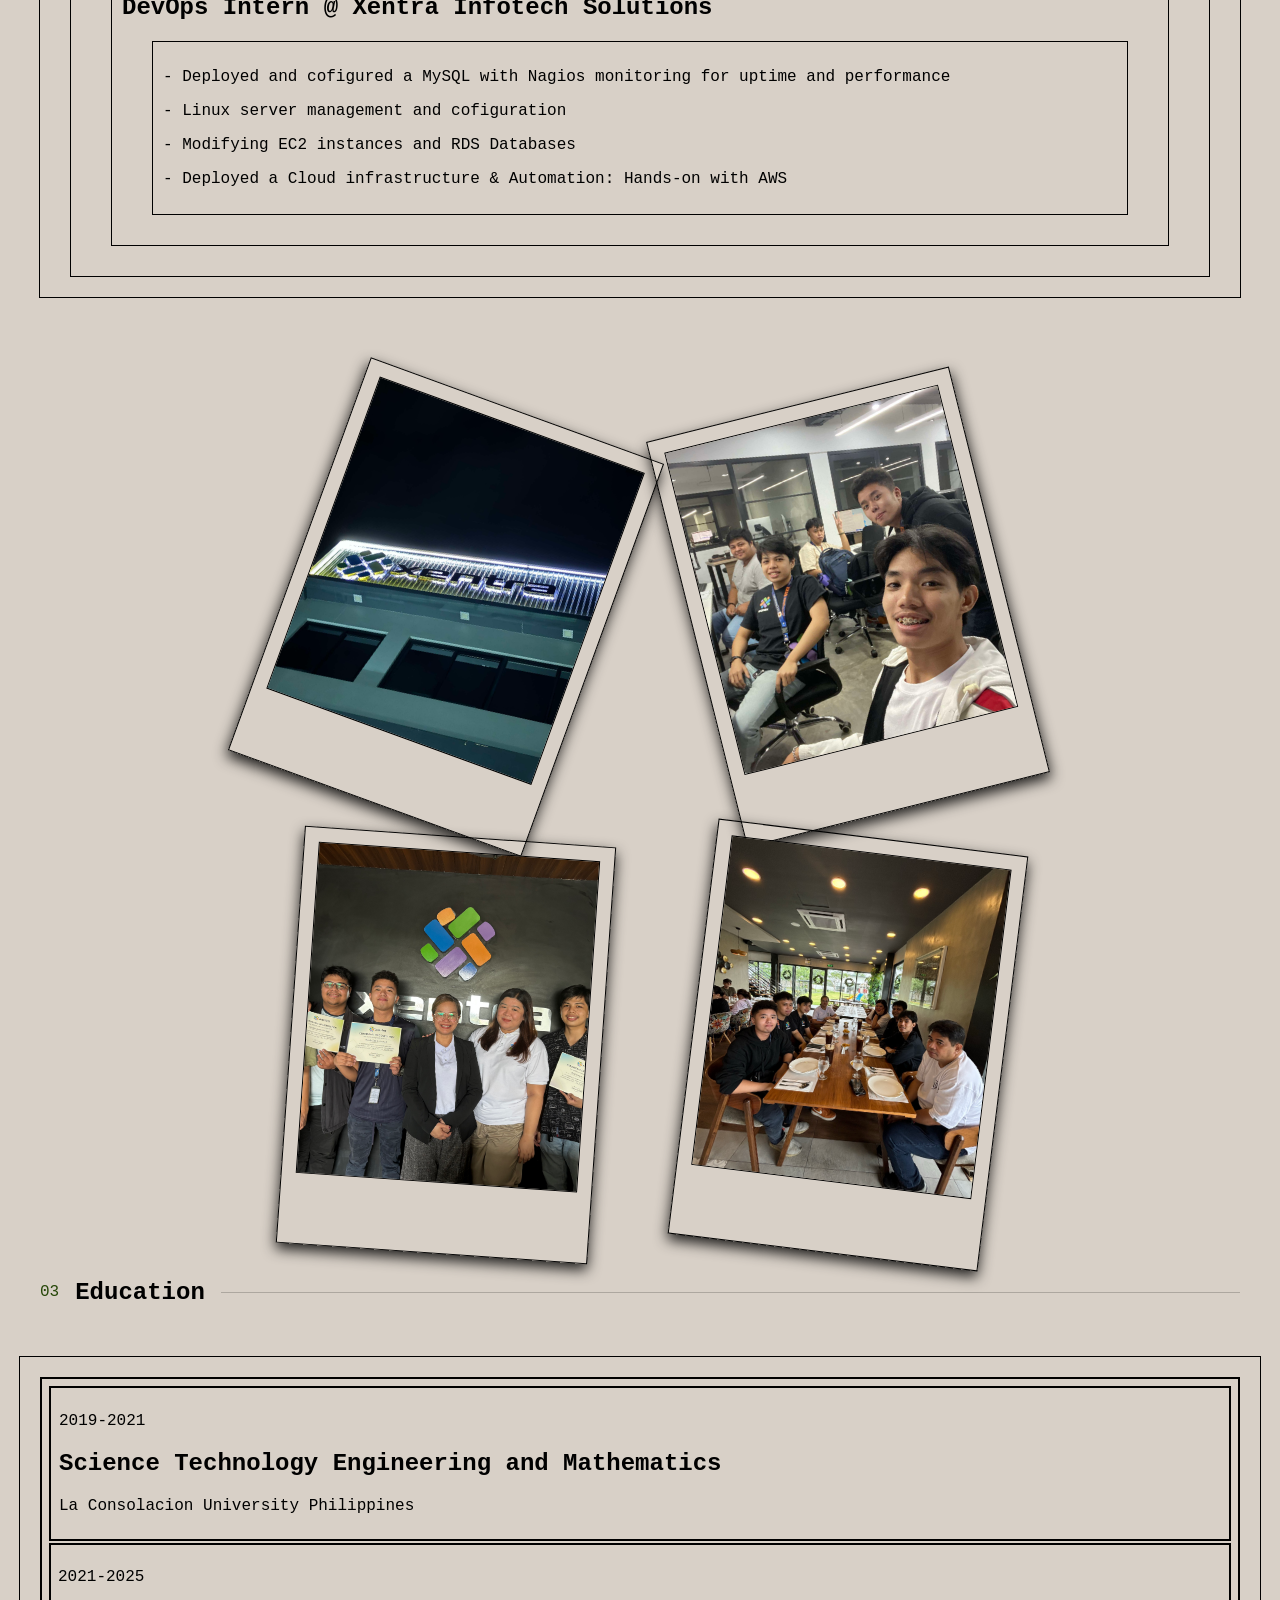
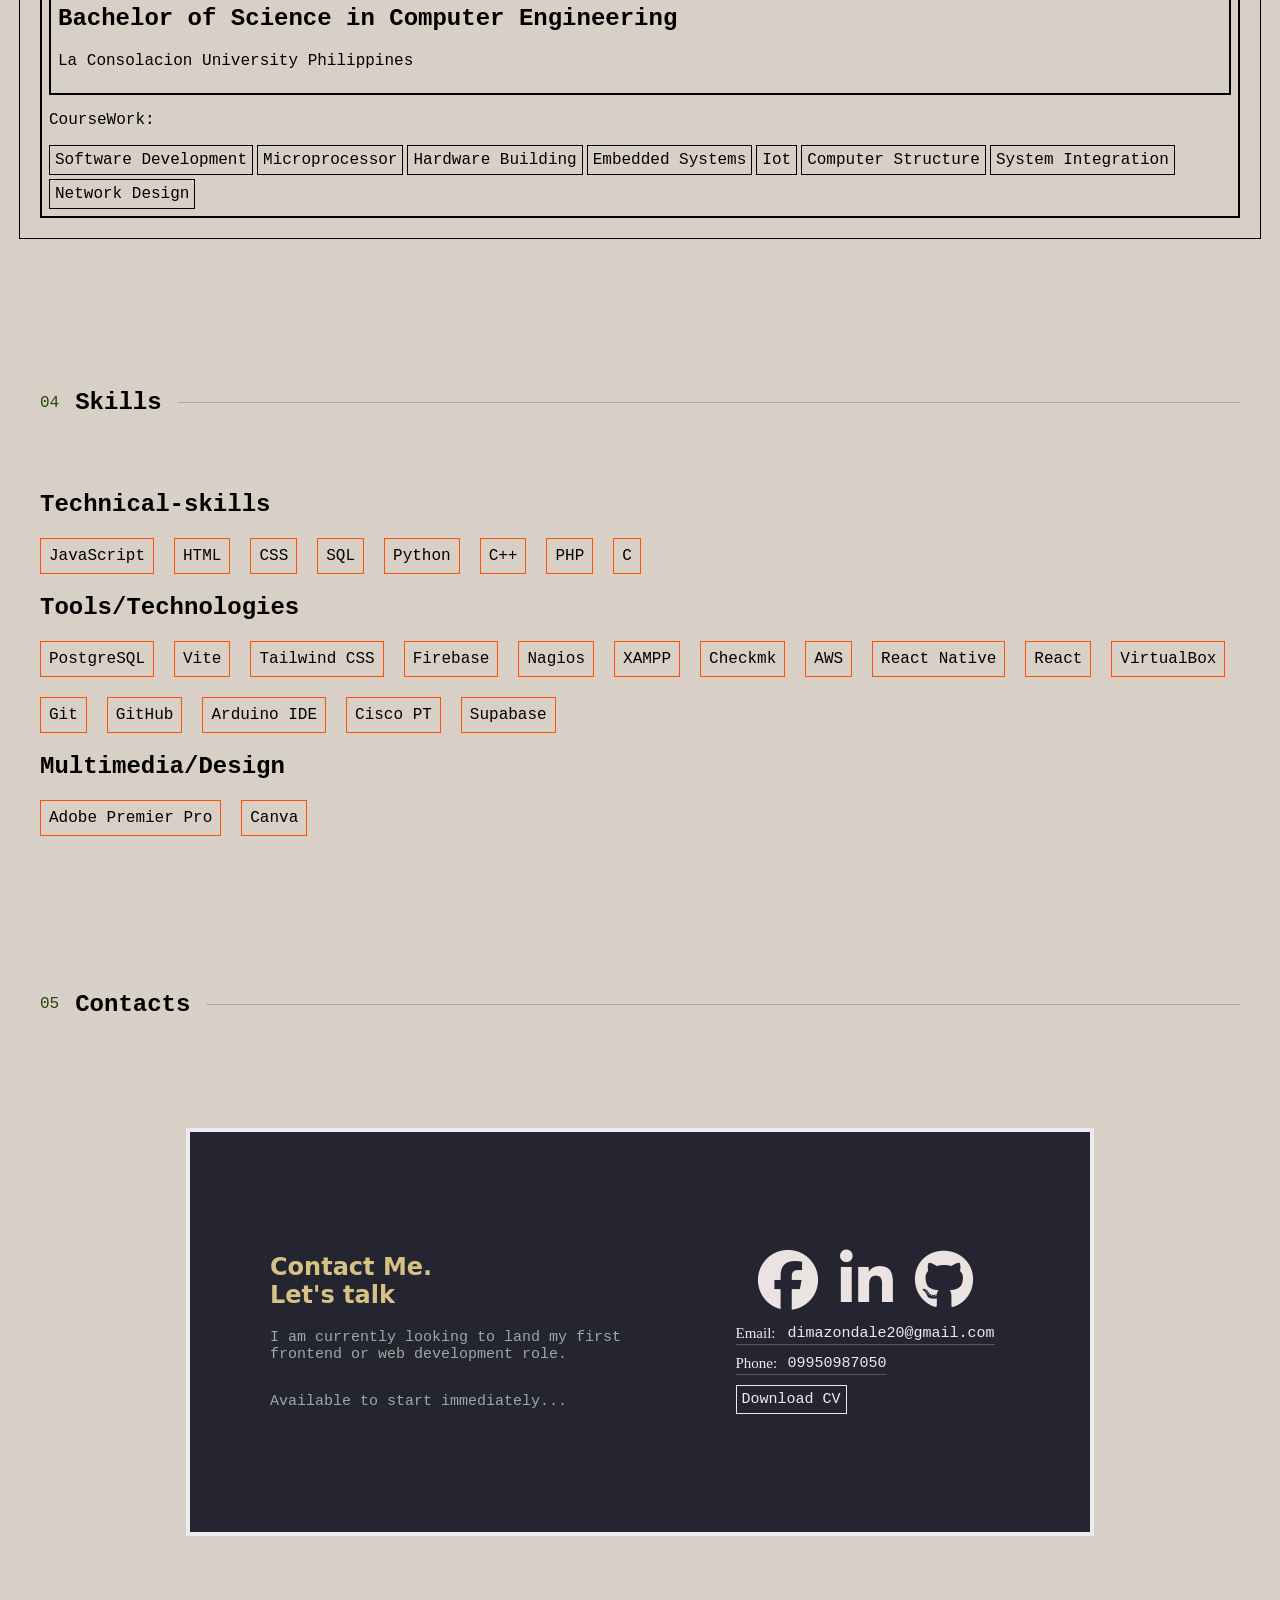
==== commit 9e976d3b: "Changed the profile picture" ====
--- a/index.html
+++ b/index.html
@@ -40,16 +40,16 @@
     </div>
     <div class="first-part" id="home">
       <div class="img-container">
-        <img src="pics/9137c40b-a290-4545-95f8-0a2f68ebf6c4.jpg" alt="dale" />
+        <img src="pics/f7f55a4c-b6b9-4ffa-acb1-5725990705bb.jpg" alt="dale" />
       </div>
       <div class="introduction">
-        <span class="dale">Hi i am Dale</span>
+        <span class="dale">Hi, I'm Dale</span>
         <span class="intro">
-          I am an aspiring front-end developer, with a <br />
-          strong foundation in HTML, CSS, JavaScript,<br />
-          and modern frameworks, eager to build responsive,<br />
+          I am an aspiring front-end developer, with a 
+          strong foundation in HTML, CSS, JavaScript,
+          and modern frameworks, eager to build responsive,
           user-friendly web application in a dynamic team
-          <br />environment.</span
+          environment.</span
         >
       </div>
     </div>
@@ -67,7 +67,7 @@
     <div class="projects-container" id="projects">
 
 <!------------------------ PROJECTS ----------------------->
-<a href="https://dale-residences.vercel.app" target="_blank"rel="noopener noreferrer" class="project-link">
+<a href="apartment.html" target="_blank"rel="noopener noreferrer" class="project-link">
       <div class="projects-content">
         <h2>Apartment Management System</h2>
 
@@ -82,7 +82,7 @@
 </a>
 
 <!------------------------ PROJECTS ----------------------->
-  <a href="https://obys-dale.vercel.app" target="_blank"rel="noopener noreferrer" class="project-link">
+  <a href="obys.html" target="_blank"rel="noopener noreferrer" class="project-link">
       <div class="projects-content"
      
       >
--- a/style.css
+++ b/style.css
@@ -137,7 +137,8 @@
 
 .img-container img{
     border: solid 1px black;
-   
+   max-width: 350px;
+   max-height: 350px;
      object-fit: cover;
      margin-left: 0px;
    
@@ -174,6 +175,8 @@
     
 
     line-height: 1.5;
+    display: block;
+    max-width: 55ch;
     
 }
 
@@ -313,6 +316,8 @@
      background-color: rgb(189, 185, 185);
 
      padding: 10px;
+     position: relative;
+     overflow: hidden;
 }
 .projects-content:hover{
     transform: scale(1.02);
@@ -774,3 +779,28 @@
     display: flex;                   /* when the "open" class is added, the links show */
 }
 }
+
+
+.projects-content:hover{
+    transform: scale(1.05);   /* zoom a bit more than before (was 1.02) */
+    border-color: black;      /* keep your black border on hover */
+}
+
+.projects-content:hover::after{
+    opacity: 1;               /* overlay fades in, covering the title and tech stack */
+}
+
+.projects-content::after{
+    content: "Click to redirect to project link";    /* the text that appears */
+    position: absolute;                              /* placed on top of the card */
+    inset: 0;                                        /* stretch to all 4 edges (top/right/bottom/left = 0) */
+    display: flex;                                   /* used for centering the text */
+    align-items: center;                             /* center vertically */
+    justify-content: center;                         /* center horizontally */
+    background-color: rgba(37, 37, 49, 0.92);        /* dark cover, same color as your contact box */
+    color: #d6c383;                                  /* gold text, matches your contact heading */
+    font-family: 'Courier New', Courier, monospace;  /* same font as the rest of your cards */
+    font-size: 16px;
+    opacity: 0;                                      /* invisible until hover */
+    transition: opacity 0.4s ease;                   /* fade in/out smoothly */
+}
